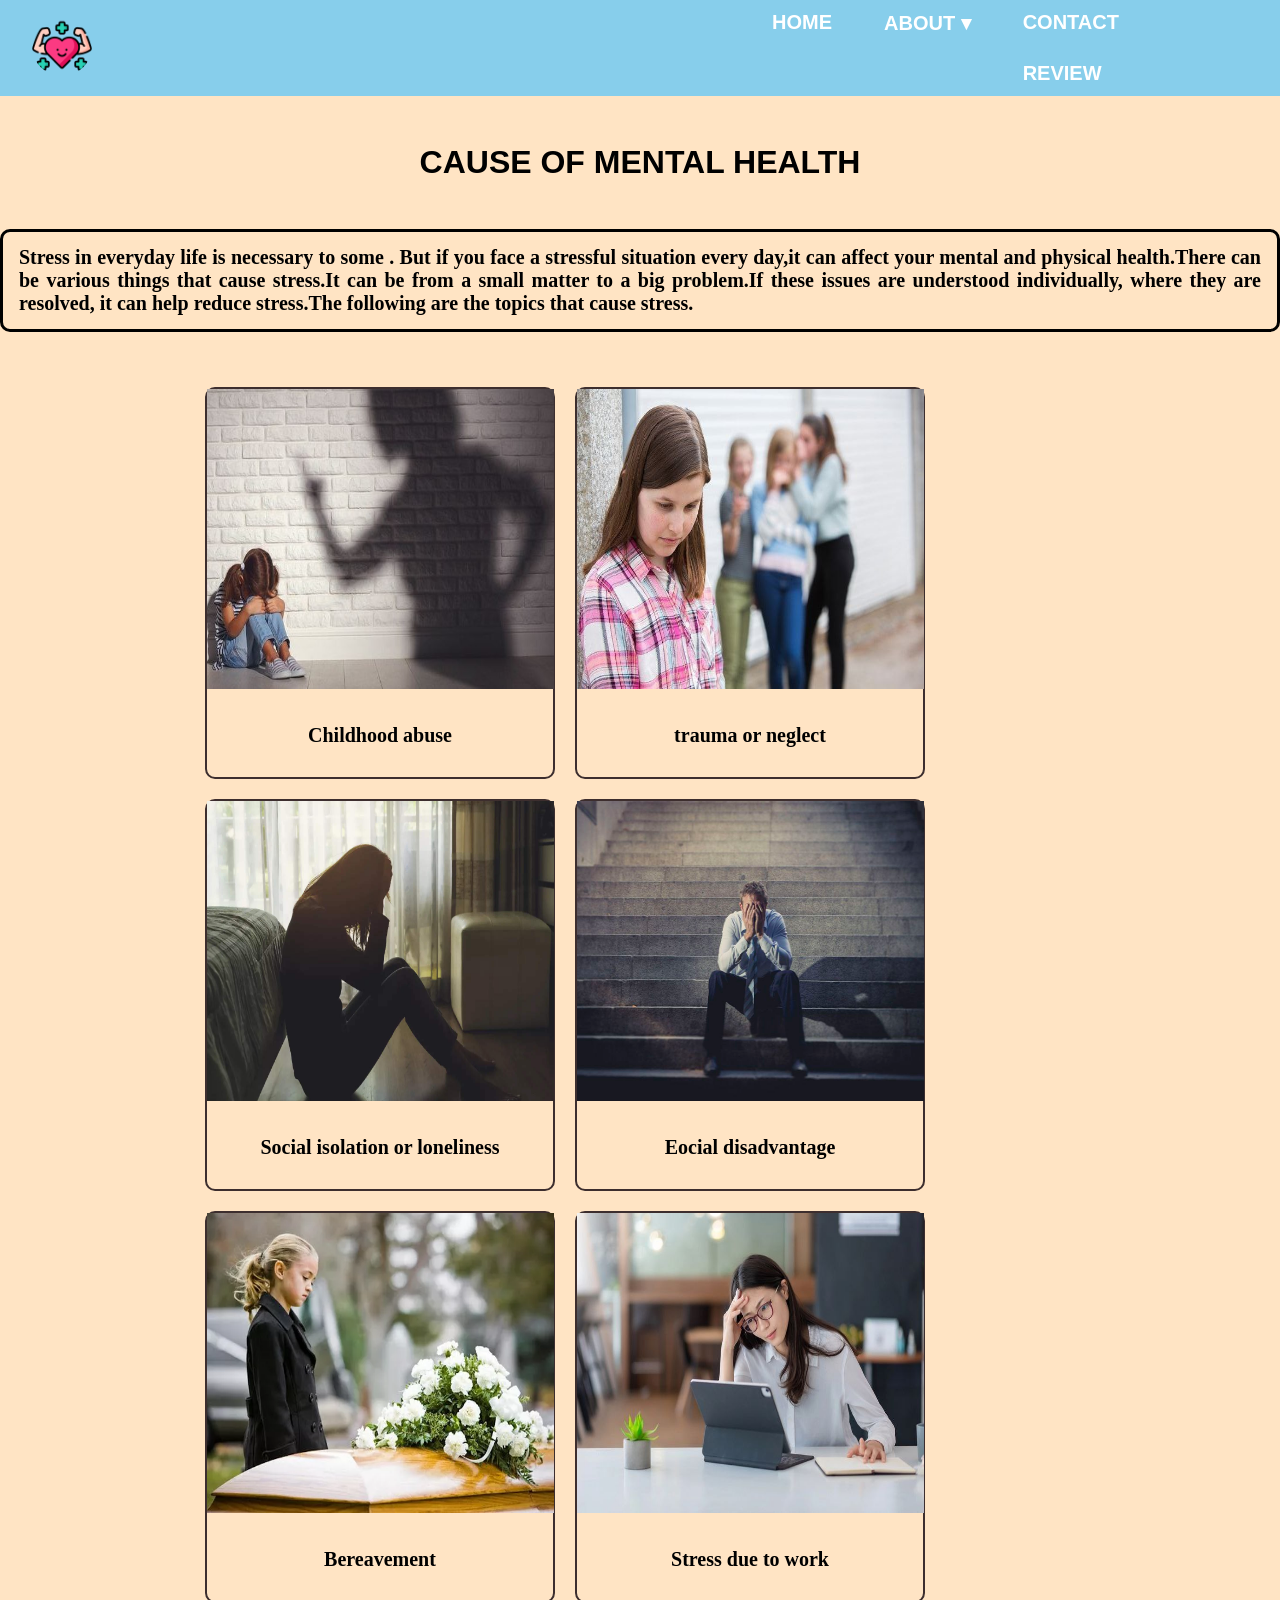
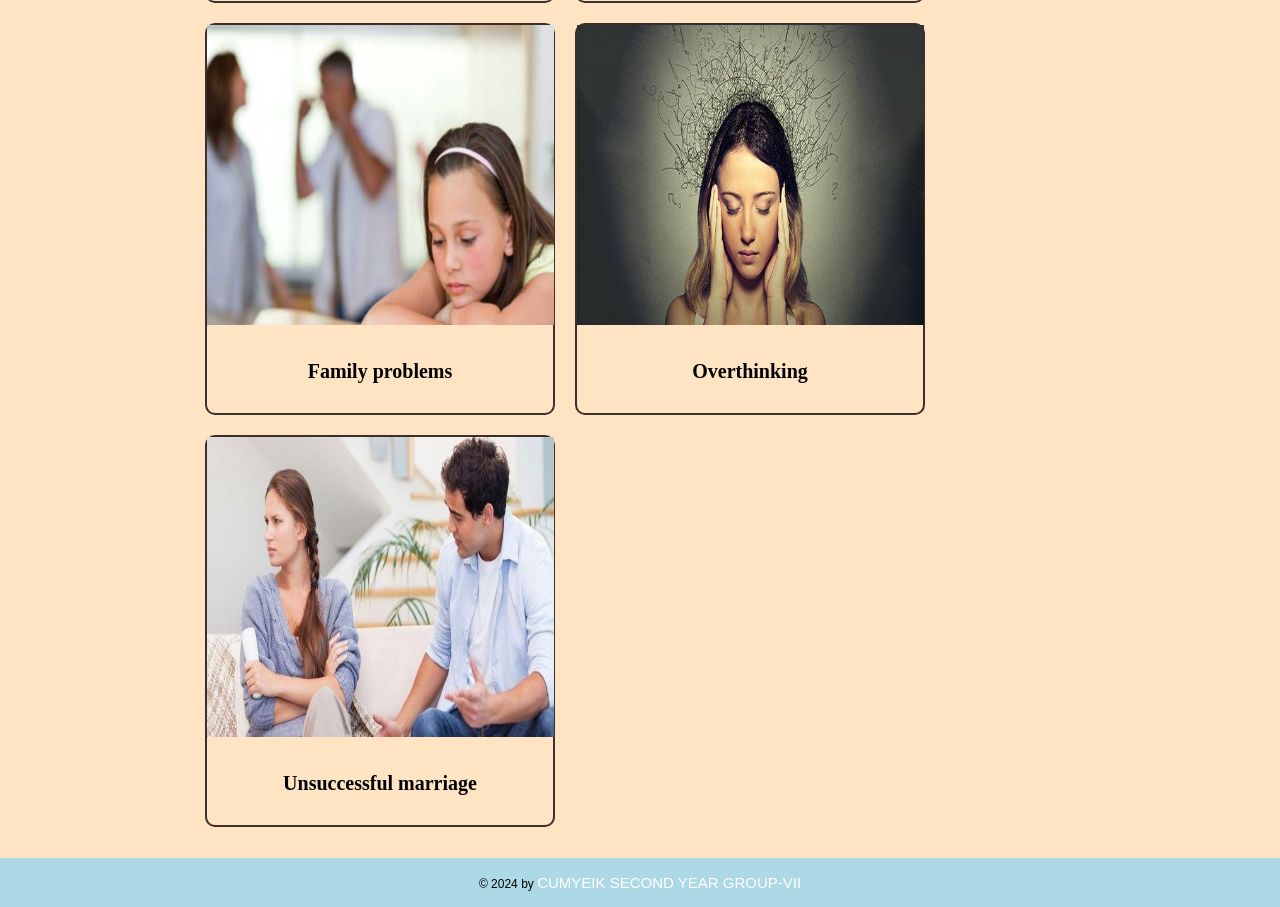
==== a.html @ f5f698a1 "first commit" ====
<!DOCTYPE html>
 <html lang="en">
    <head>
        <link href="a.html" rel="stylesheet">
        <link rel="icon" href="images/medical-team.png">
        <link rel="stylesheet" href="css/navbar.css">
        <style>
            h1{
                font-family:sans-serif;
                color: black;
                text-align: center;
                margin-top: 3rem;
                margin-bottom: 3rem;
            }
            p{ 
                text-align: justify;
                font-family: 'Times New Roman', Times, serif;
                font-size: 20px;
                font-weight: bold;
                border: 3px solid #000000;
                border-radius: 10px;
                padding: 14px 16px;
            }
            
            .container{
                max-width: 1200px;
                overflow: auto;
                margin-left: 200px;
                margin-top: 50px;
            }
            .gallery {
                margin: 5px 15px 15px 5px;
                border: 2px solid #3d2e2e;
                float: left;
                width: 350px;
                border-radius: 10px;
            }
            .gallery img{
                width: 347px;
                height: 300px;
            }
            .desc{
                padding: 30px;
                text-align: center;
            }
            div{
                font-size: 20px;
                font-family: 'Times New Roman', Times, serif ;
                font-weight: bold;
            }
            .footer{
    background-color: lightblue;
    border-top: var(--border-color);
    position: relative;
    bottom: 0; left: 0; right: 0;
    text-align: center;
    font-size: 1.3rem;
    padding: 1rem 1rem;
    color:var(--text-color);
    margin-top: 1rem;
    z-index: 1000;
    font-size: 12px;
  }
  .footer span{
    color: white;
    font-size: 15px;
  }
        </style>
    </head>
<body>
    <div><img src="images/better-health.png" class="logo"></div>
    <div class="nav">
    <ul>
        <li><a href="index.html">HOME</a></li>
        <li class="dropdown">
            <a href="#" class="dropbtn">ABOUT &dtrif;</a>
            <div class="dropdown-content">
              <a href="physicalhealth.html">Physical Health</a>
              <a href="mentalhealth.html">Mental Health</a>
            </div>
          </li>
        <li><a href="contact.html">CONTACT</a></li>
        <li><a href="review.html">REVIEW</a></li>
    </ul>
</div>
<h1>CAUSE OF MENTAL HEALTH</h1>
    <p >
        Stress in everyday life is necessary to some . But if you face a stressful situation every day,it can affect your mental and physical health.There can be various things that cause stress.It can be from a small matter to a big problem.If these issues are understood individually, where they are resolved, it can help reduce stress.The following are the topics that cause stress.  
    </p>

    <div class="container">

        <div class="gallery">
            <img src="images/ch1.jpg" >
            <div class="desc">Childhood abuse</div>    
        </div>

        <div class="gallery">
            <img src="images/t.jpg" >
            <div class="desc">trauma or neglect</div>    
        </div>

        <div class="gallery">
            <img src="images/so4.jpg" >
            <div class="desc">Social isolation or loneliness</div>    
        </div>

        <div class="gallery">
            <img src="images/eco.jpg">
            <div class="desc">Eocial disadvantage</div>    
        </div>

        <div class="gallery">
            <img src="images/de.webp" >
            <div class="desc">Bereavement </div>    
        </div>

        <div class="gallery">
            <img src="images/ww.jpg" >
            <div class="desc">Stress due to work</div>    
        </div>

        <div class="gallery">
            <img src="images/c.jpg" >
            <div class="desc">Family problems</div>    
        </div>

        <div class="gallery">
            <img src="images/over.jpg" >
            <div class="desc">Overthinking</div>    
        </div>
        <div class="gallery">
            <img src="images/mm.jpg">
            <div class="desc">Unsuccessful marriage</div>    
        </div>

    </div>
    <footer class="footer">
        &copy; 2024 by <span>CUMYEIK SECOND YEAR GROUP-VII</span> 
     </footer>
</body>
 </html>
---- css/navbar.css ----
* {
    font-family: sans-serif;
    margin: 0;
    padding: 0;
    box-sizing: border-box;
}

body {
    background-color: bisque;
}

.logo{
margin-top: 1rem;
width: 60px;
border-radius: 40px;
margin-left: 2rem;
position: absolute;
}


.nav {
display: flex;
align-items: center;
background-color: skyblue;
padding: 3rem;
padding: 3rem;
width: 100%;
height: 60px;
}

.nav ul {
list-style-type: none;
margin-left: 43rem;
padding: 0;
overflow: hidden;
}

.nav ul li {
float: left;
margin-left: 20px;
}

.nav ul li a {
display: block;
color: white;
text-align: center;
border-radius: .5rem;
padding: 14px 16px;
text-decoration: none;
}

.nav ul li a:hover {
color:skyblue;
background-color: white;
}

.dropdown {
display: inline-block;
}

.dropdown-content {
display: none;
position: absolute;
background-color: skyblue;
min-width: 160px;
border: 10px;
z-index: 1;
}

.dropdown-content a {
color: white;
padding: 12px 16px;
display: block;
text-align: left;
}

.dropdown-content a:hover {
background-color: skyblue;
}

.dropdown:hover .dropdown-content {
display: block;
}
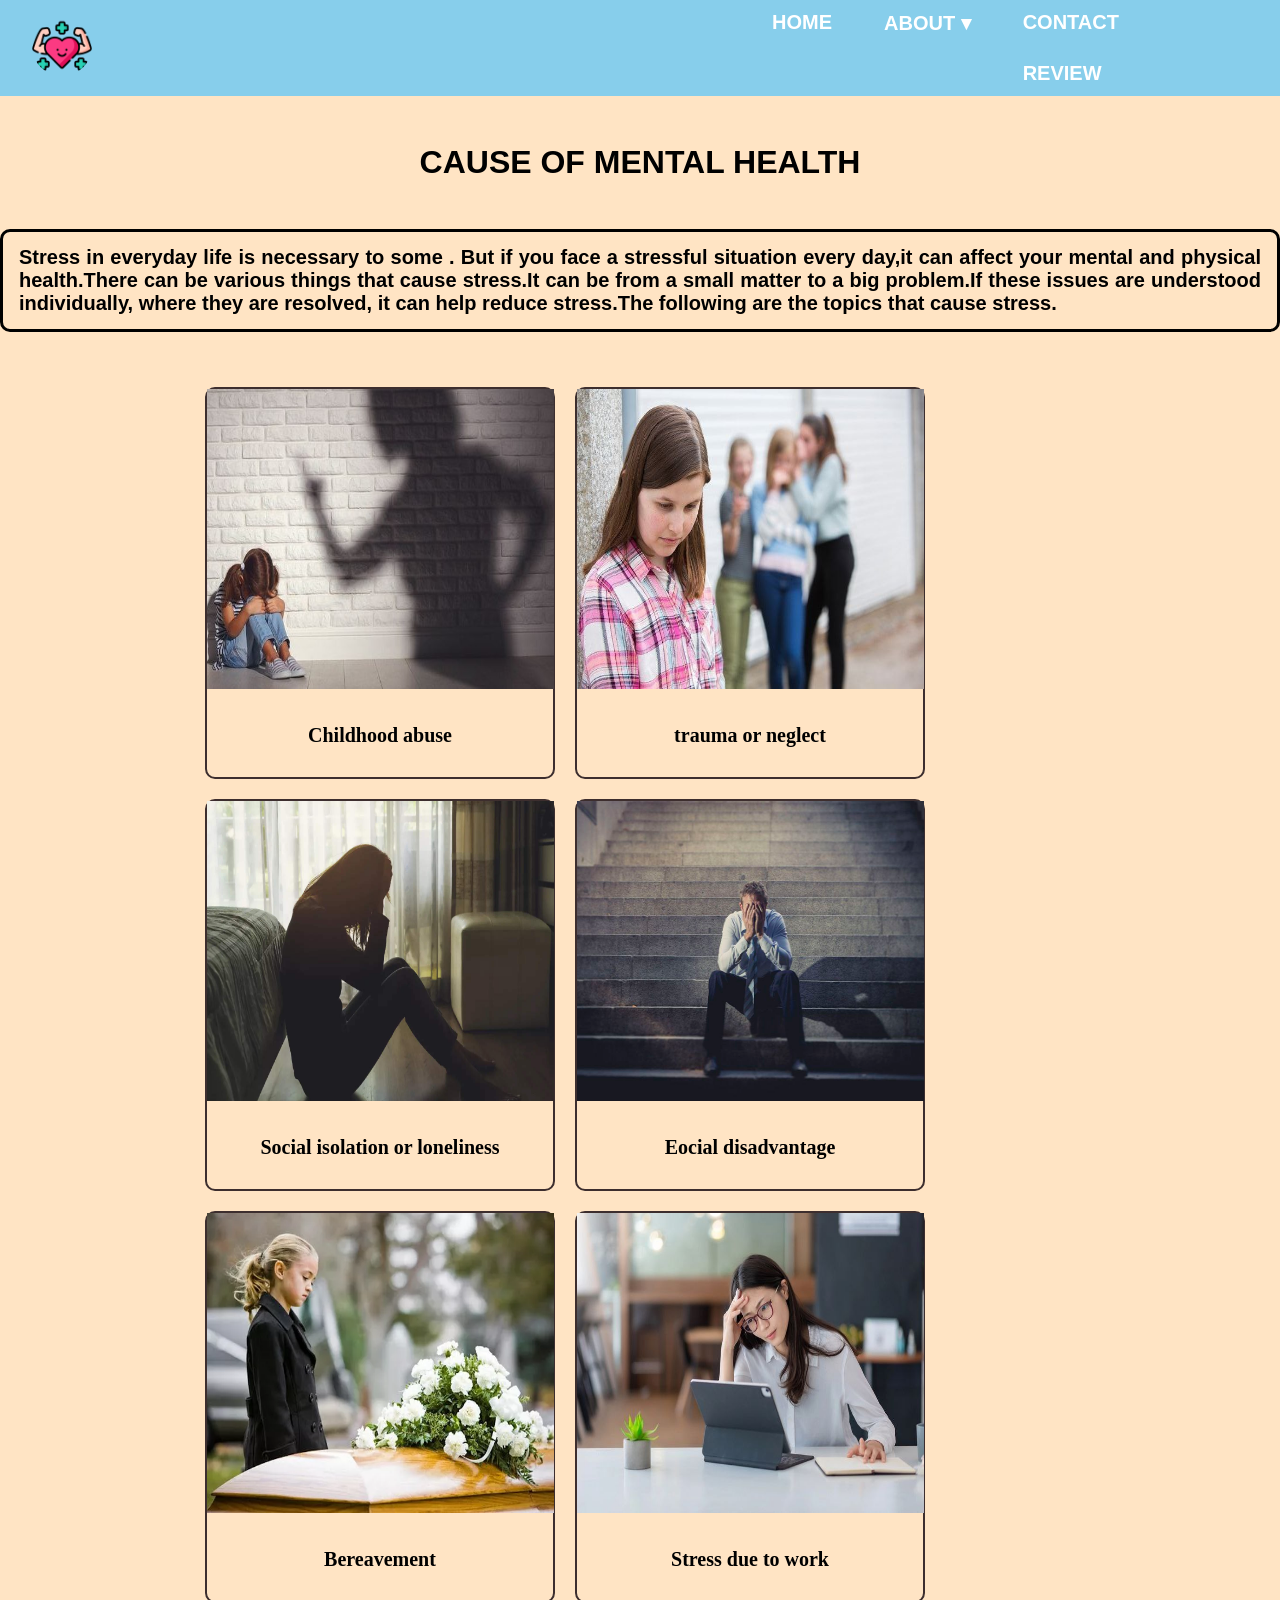
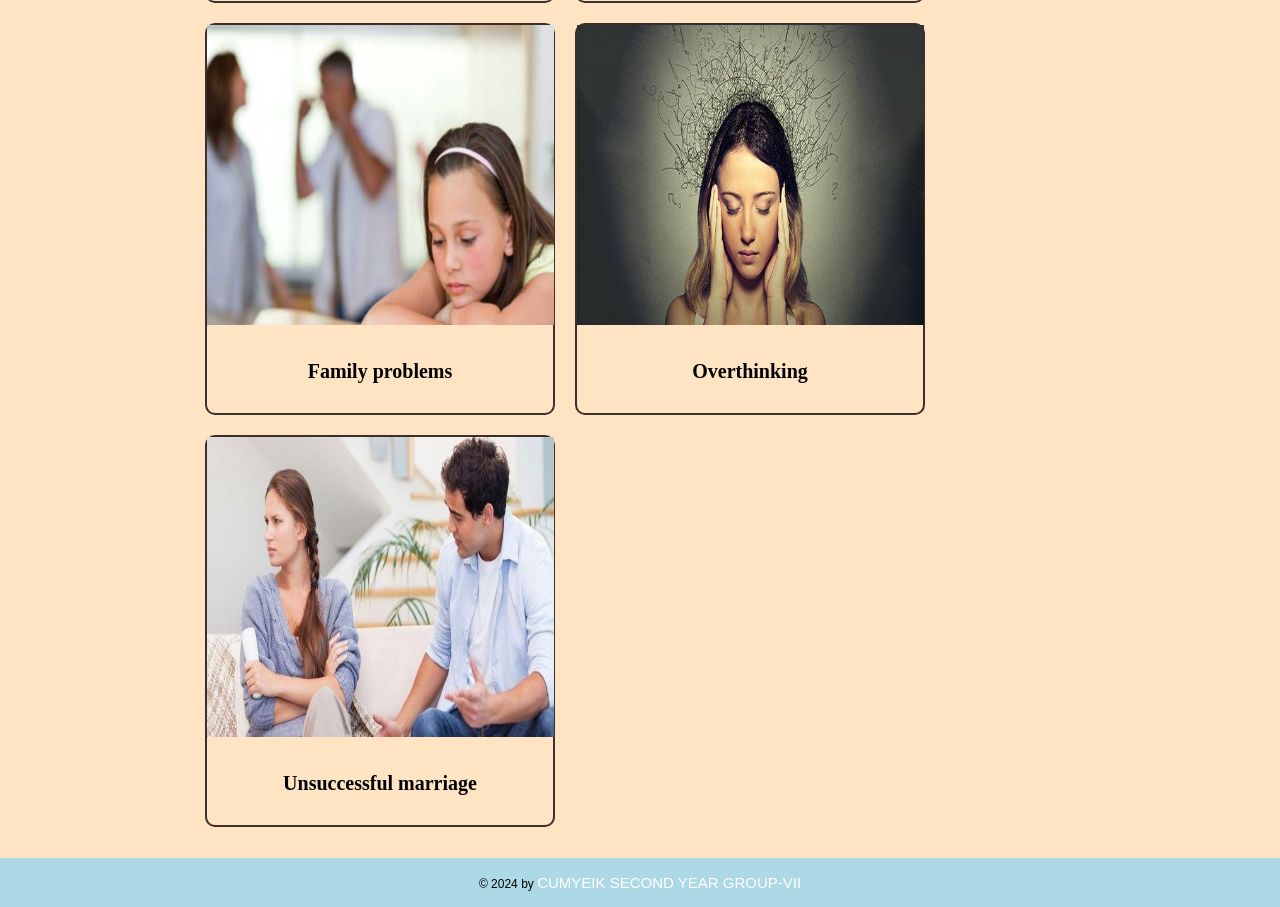
==== commit d43a8530: "Rebuild Done" ====
--- a/a.html
+++ b/a.html
@@ -14,7 +14,7 @@
             }
             p{ 
                 text-align: justify;
-                font-family: 'Times New Roman', Times, serif;
+                font-family:sans-serif;
                 font-size: 20px;
                 font-weight: bold;
                 border: 3px solid #000000;
